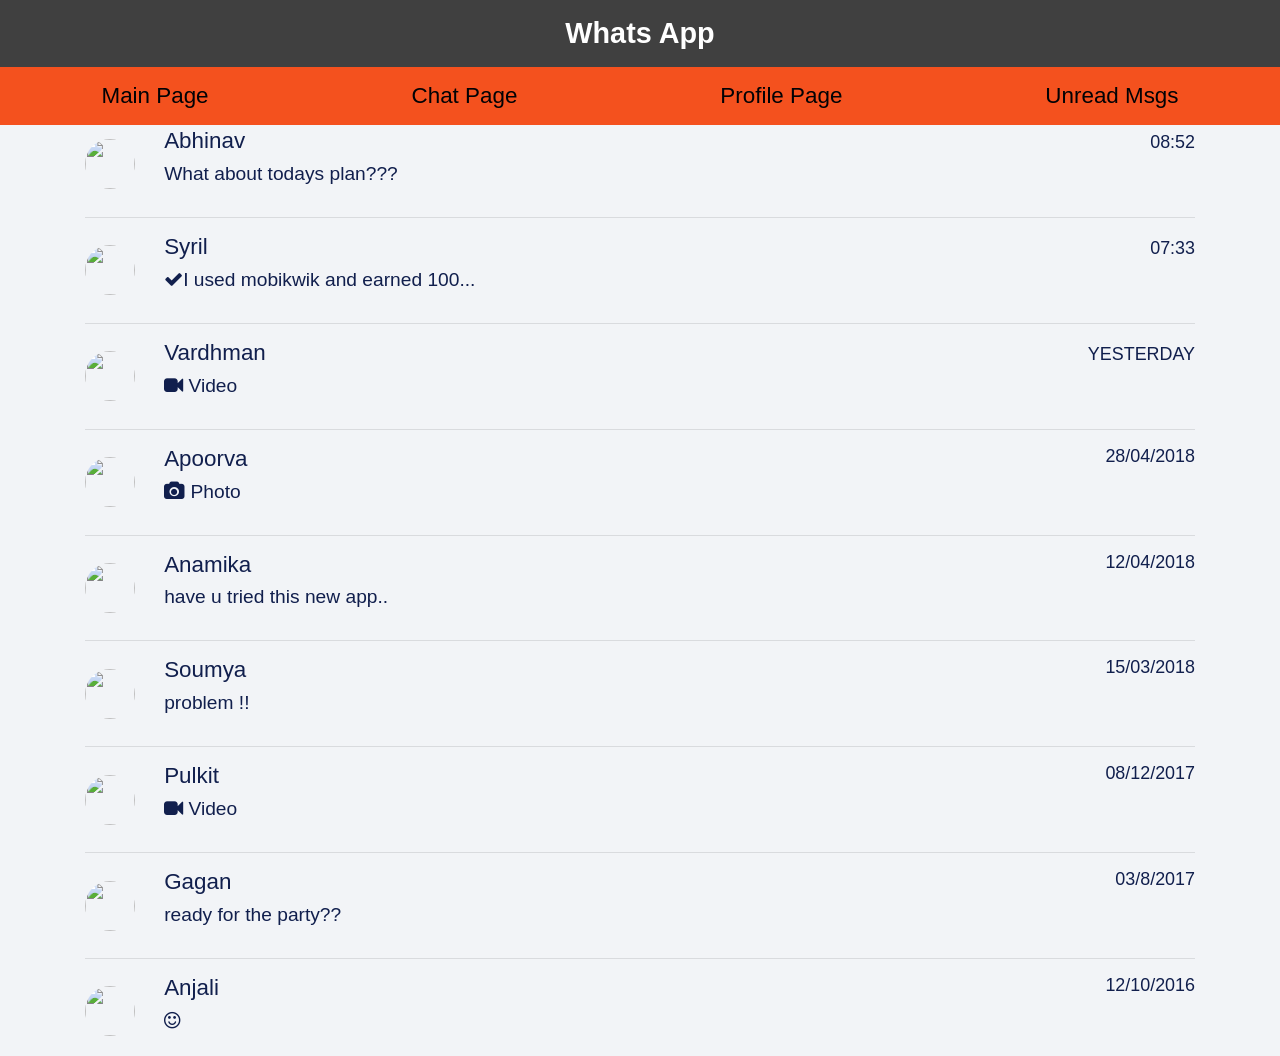
==== index.html @ 012a911b "Rename whattsapp_assign.html to index.html" ====
<!DOCTYPE html>
<html>
	<head>
		<meta name="viewport" content="width=device-width, initial-scale=1.0, user-scalable=no">
		<link rel="stylesheet" href="https://maxcdn.bootstrapcdn.com/bootstrap/4.1.0/css/bootstrap.min.css">

		<link rel="stylesheet" href="https://cdnjs.cloudflare.com/ajax/libs/font-awesome/4.7.0/css/font-awesome.min.css">
		
		<link rel="stylesheet" href="https://fonts.googleapis.com/icon?family=Material+Icons">

		<link rel="stylesheet" href="style.css">
		<title>
			Whats App
		</title>

		<style>
			html, body{
				font-size:16px;
				height:100%;
				background-color: #F2F4F7;
				line-height: normal;
			}
			
			.body{
				height:80%;
			}
			.nav{
				background-color: #f4511e;

			}
			.type{
				color:#00C9B1;
			}
			.msgs{
				background-color: #f4511e;
			}

			.nav > li > a {
				color: #020205;
			}
			
			ul > li :hover {
				text-decoration: none !important;
				background-color: white;
				color: #020205;
			}
			
			.txt-one{
				color:#111F4D;
			}

			.txt-two{
				background-color:#F2F4F7;
			}
			
			.bg{
				background-image:url("file:/E:/assign_4/icons/bg2.jpg");
			}
			
			.prfl-one{
				background-color: #fffaf0;
			}

			.prfl-two{
				background-color: #ffcc00; 
			}

		</style>

	</head>

	<body>
		<div class="my-5">
			<div class="d-none d-sm-none d-md-block nav-large fixed-top">
				
				<h1 class="container-fluid head text-white mb-0 p-3" style="text-align:center"><b>Whats App</b></h1>	
				<ul class="py-0 container-fluid nav nav-pills nav-fill d-flex justify-content-center
				 pr-0" role="tablist">
				  <li class="nav-item">
				    <a class="active text-truncate" href="#main" role="tab" data-toggle="tab"><h6 class="text-truncate mb-0 py-3">Main Page</h6></a>
				  </li>
				  <li class="nav-item">
				    <a href="#chat" role="tab" data-toggle="tab"><h5 class="text-truncate mb-0 py-3">Chat Page</h5></a>
				  </li>
				  <li class="nav-item">
				    <a href="#profile" role="tab" data-toggle="tab"><h5 class="text-truncate mb-0 py-3">Profile Page</h5></a>
				  </li>
				  <li class="nav-item">
				  	<a href="#unread" role="tab" data-toggle="tab"><h5 class="text-truncate mb-0 py-3">Unread Msgs</h5></a>
				  </li>
				</ul>
			</div>

			<div class="d-block d-sm-block d-md-none fixed-top">
				<h1 class="container-fluid head text-white mb-0 p-3" style="text-align:center"><b>Whats App</b></h1>
				<ul class="pt-0 container-fluid nav nav-pills nav-fill d-flex justify-content-center 
				 pr-0" role="tablist">
				  <li class="nav-item">
				    <a class="active text-truncate text-white" href="#main" role="tab" data-toggle="tab"><h4 class="text-truncate mb-0 py-3"><i class="fa fa-comment"></i></h4></a>
				  </li>
				  <li class="nav-item">
				    <a class="text-white" href="#chat" role="tab" data-toggle="tab"><h4 class="text-truncate mb-0 py-3"><i class="fa fa-dot-circle-o"></i></h4></a>
				  </li>
				  <li class="nav-item">
				    <a class="text-white" href="#profile" role="tab" data-toggle="tab"><h4 class="text-truncate mb-0 py-3"><i class="fa fa-user"></i></h4></a>
				  </li>
				  <li class="nav-item">
				  	<a class="text-white" href="#unread" role="tab" data-toggle="tab"><h4 class="text-truncate mb-0 py-3"><i class="fa fa-envelope"></i></h4></a>
				  </li>
				</ul>
			</div>

			<div class="tab-content pt-5">
				
				<!-- Main Page -->
				<div role="tabpanel" class="tab-pane active" id="main">
			  		<div class="container txt-one">
						<div class="row mt-3 pt-3">
							<div class="col-lg-10 col-sm-10 col-9">
								<div class="row">
									<div class="col-lg-1 col-md-2 col-sm-2 col-3 d-flex justify-content-center align-items-center">
										<img src="file:/E:/assign_4/icons/boy1.png" class="rounded-circle" width="50" height="50" alt="">
									</div>
									<div class="col-lg-11 col-md-10 col-sm-10 col-9">
										<h5 class="text-truncate">Abhinav</h5>
										<p class="text-truncate font-weight-light">What about todays plan???</p>
									</div>
								</div>
							</div>
							<div class="col-lg-2 col-sm-2 col-3 d-flex justify-content-end py-1">
								<h5 class="d-flex align-items-start"><small>08:52</small></h5>
							</div>
						</div>
						
						<hr>

						<div class="row">
							<div class="col-lg-10 col-sm-10 col-9">
								<div class="row">
									<div class="col-lg-1 col-md-2 col-sm-2 col-3 d-flex justify-content-center align-items-center">
										<img src="file:/E:/assign_4/icons/boy2.png" width="50" height="50" alt="" class="rounded-circle">
									</div>
									<div class="col-lg-11 col-md-10 col-sm-10 col-9">
										<h5 class="text-truncate">Syril</h5>
										<p class="text-truncate font-weight-light"><i class="fa fa-check"></i>I used mobikwik and earned 100...</p>
									</div>
								</div>
							</div>
							<div class="col-lg-2 col-sm-2 col-3 d-flex justify-content-end py-1">
								<h5 class="d-flex align-items-start"><small>07:33</small></h5>
							</div>
						</div>

						<hr>
						
						<div class="row">
							<div class="col-lg-10 col-sm-10 col-9">
								<div class="row">
									<div class="col-lg-1 col-md-2 col-sm-2 col-3 d-flex justify-content-center align-items-center">
										<img src="file:/E:/assign_4/icons/boy3.png" width="50" height="50" alt="" class="rounded-circle">
									</div>
									<div class="col-lg-11 col-md-10 col-sm-10 col-9">
										<h5 class="text-truncate">Vardhman</h5>
										<p class="text-truncate font-weight-light"><i class="fa fa-video-camera"></i> Video</p>
									</div>
								</div>
							</div>
							<div class="col-lg-2 col-sm-2 col-3 d-flex justify-content-end py-1">
								<h5 class="d-flex align-items-start"><small>YESTERDAY</small></h5>
							</div>
						</div>

						<hr>
						
						<div class="row">
							<div class="col-lg-10 col-sm-10 col-9">
								<div class="row">
									<div class="col-lg-1 col-md-2 col-sm-2 col-3 d-flex justify-content-center align-items-center">
										<img src="file:/E:/assign_4/icons/girl2.png" width="50" height="50" alt="" class="rounded-circle">
									</div>
									<div class="col-lg-11 col-md-10 col-sm-10 col-9">
										<h5 class="text-truncate">Apoorva</h5>
										<p class="text-truncate font-weight-light"><i class="fa fa-camera"></i> Photo</p>
									</div>
								</div>
							</div>
							<div class="col-lg-2 col-sm-2 col-3">
								<h5 class="d-flex justify-content-end align-items-start"><small>28/04/2018</small></h5>
							</div>
						</div>

						<hr>
						
						<div class="row">
							<div class="col-lg-10 col-sm-10 col-9">
								<div class="row">
									<div class="col-lg-1 col-md-2 col-sm-2 col-3 d-flex justify-content-center align-items-center">
										<img src="file:/E:/assign_4/icons/girl2.png" width="50" height="50" alt="" class="rounded-circle">
									</div>
									<div class="col-lg-11 col-md-10 col-sm-10 col-9">
										<h5 class="text-truncate">Anamika</h5>
										<p class="text-truncate font-weight-light">have u tried this new app..</p>
									</div>
								</div>
							</div>
							<div class="col-lg-2 col-sm-2 col-3">
								<h5 class="d-flex justify-content-end align-items-start"><small>12/04/2018</small></h5>
							</div>
						</div>

						<hr>
						
						<div class="row">
							<div class="col-lg-10 col-sm-10 col-9">
								<div class="row">
									<div class="col-lg-1 col-md-2 col-sm-2 col-3 d-flex justify-content-center align-items-center">
										<img src="file:/E:/assign_4/icons/girl2.png" width="50" height="50" alt="" class="rounded-circle">
									</div>
									<div class="col-lg-11 col-md-10 col-sm-10 col-9">
										<h5 class="text-truncate">Soumya</h5>
										<p class="text-truncate font-weight-light">problem !!</p>
									</div>
								</div>
							</div>
							<div class="col-lg-2 col-sm-2 col-3">
								<h5 class="d-flex justify-content-end align-items-start"><small>15/03/2018</small></h5>
							</div>
						</div>

						<hr>
						
						<div class="row">
							<div class="col-lg-10 col-sm-10 col-9">
								<div class="row">
									<div class="col-lg-1 col-md-2 col-sm-2 col-3 d-flex justify-content-center align-items-center">
										<img src="file:/E:/assign_4/icons/boy4.png" width="50" height="50" alt="" class="rounded-circle">
									</div>
									<div class="col-lg-11 col-md-10 col-sm-10 col-9">
										<h5 class="text-truncate">Pulkit</h5>
										<p class="text-truncate font-weight-light"><i class="fa fa-video-camera"></i> Video</p>
									</div>
								</div>
							</div>
							<div class="col-lg-2 col-sm-2 col-3">
								<h5 class="d-flex justify-content-end align-items-start"><small>08/12/2017</small></h5>
							</div>
						</div>

						<hr>
						
						<div class="row">
							<div class="col-lg-10 col-sm-10 col-9">
								<div class="row">
									<div class="col-lg-1 col-md-2 col-sm-2 col-3 d-flex justify-content-center align-items-center">
										<img src="file:/E:/assign_4/icons/boy2.png" width="50" height="50" alt="" class="rounded-circle">
									</div>
									<div class="col-lg-11 col-md-10 col-sm-10 col-9">
										<h5 class="text-truncate">Gagan</h5>
										<p class="text-truncate font-weight-light">ready for the party??</p>
									</div>
								</div>
							</div>
							<div class="col-lg-2 col-sm-2 col-3">
								<h5 class="d-flex justify-content-end align-items-start"><small>03/8/2017</small></h5>
							</div>
						</div>

						<hr>
						
						<div class="row">
							<div class="col-lg-10 col-sm-10 col-9">
								<div class="row pb-2">
									<div class="col-lg-1 col-md-2 col-sm-2 col-3 d-flex justify-content-center align-items-center">
										<img src="file:/E:/assign_4/icons/girl2.png" width="50" height="50" alt="" class="rounded-circle">
									</div>
									<div class="col-lg-11 col-md-10 col-sm-10 col-9">
										<h5 class="text-truncate">Anjali</h5>
										<p class="text-truncate font-weight-light"><i class="fa fa-smile-o"></i></p>
									</div>
								</div>
							</div>
							<div class="col-lg-2 col-sm-2 col-3">
								<h5 class="d-flex justify-content-end align-items-start"><small>12/10/2016</small></h5>
							</div>
						</div>
					</div>
				</div>

				<!-- Chat Page -->
			  	<div role="tabpanel" class="tab-pane fade" id="chat">
				  	<div class="container bg">
						<!-- Start of Fnd -->
						<div class="row mt-3 txt-one txt-two pt-3">
							<div class="col-lg-8 col-md-7 col-sm-5 col-6">
								<div class="row py-1">
									<div class="col-lg-2 col-md-2 col-sm-4 col-5 d-flex justify-content-center align-items-center">
										<img src="file:/E:/assign_4/icons/boy2.png" width="50" height="50" alt="">
									</div>
									<div class="col-lg-10 col-md-10 col-sm-8 col-7">
										<h4>Vimlesh</h4>
										<p class="font-weight-bold type">typing....</p>
									</div>
								</div>
							</div>
							<div class="col-lg-4 col-md-5 col-sm-7 col-6 d-flex justify-content-end py-1">
								

								<div class="dropdown">
								    <button type="button" class="btn txt-two" data-toggle="dropdown">
								      <h4 class="d-flex align-items-center"><i class="fa fa-ellipsis-v text-one"></i></h4>
								    </button>
								    <div class="dropdown-menu dropdown-menu-right">
								      <a class="dropdown-item" href="#"><p>Contact Info</p></a>
								      <a class="dropdown-item" href="#"><p>Select Messages</p></a>
								      <a class="dropdown-item" href="#"><p>Mute</p></a>
								      <a class="dropdown-item" href="#"><p>Clear Messages</p></a>
								      <a class="dropdown-item" href="#"><p>Delete Chat</p></a>
								    </div>
							  	</div>
							</div>
						</div>
						<!-- End of Fnd -->
				
						<!-- Start of Conversation -->
						<div class="body my-1 txt-one">
							<div class="row mb-1">
								<div class="col-sm-8 col-10 d-flex justify-content-start">
									<p class="bg-light rounded p-2">Hi .................</p>
								</div>
								
							</div>

							<div class="row mb-1">
								<div class="col-sm-8 col-10 d-flex justify-content-start">
									<p class="bg-light rounded p-2">how was your trip...</p>
								</div>
							</div>

							<div class="row mb-1">
								<div class="col-sm-8 col-10 d-flex justify-content-start">
									<p class="bg-light rounded p-2">Can u send a photo of some places</p>
								</div>
							</div>
							
							<!-- Start of Img -->
							<div class="row mb-1">
								<div class="col-sm-4 col-2">
							
								</div>
								<div class="col-sm-8 col-10 d-flex justify-content-end">
									<div class="p-1 bg-light rounded d-none d-lg-block">
										<img src="file:/E:/assign_4/icons/scenery.jpg" class="rounded" width="auto" height="250" alt="">	
									</div>

									<div class="p-1 bg-light rounded d-none d-sm-block d-lg-none">
										<img src="file:/E:/assign_4/icons/scenery.jpg" class="rounded" width="auto" height="200" alt="">	
									</div>

									<div class="p-1 bg-light rounded d-block d-sm-none">
										<img src="file:/E:/assign_4/icons/scenery.jpg" class="rounded" width="auto" height="150" alt="">
									</div>
								</div>
							</div>
							<!-- End of Img -->

							<div class="row mb-1">
								<div class="col-sm-4 col-2">
									
								</div>
								<div class="col-sm-8 col-10 d-flex justify-content-end">
									<p class="bg-light rounded p-2">Here's a pic taken by me</p>
								</div>
							</div>

							<div class="row mb-1">
								<div class="col-sm-8 col-10 d-flex justify-content-start">
									<p class="bg-light rounded p-2">place was too good.</p>
								</div>
							</div>

							<div class="row mb-1">
								<div class="col-sm-4 col-2">
									
								</div>
								<div class="col-sm-8 col-10 d-flex justify-content-end">
									<p class="bg-light rounded p-2">How is the pic?</p>
								</div>
							</div>

							<div class="row mb-1">
								<div class="col-sm-8 col-10 d-flex justify-content-start">
									<p class="bg-light rounded p-2">Awesome Scenery</p>
								</div>
							</div>

							<div class="row mb-1">
								<div class="col-sm-4 col-2">
									
								</div>
								<div class="col-sm-8 col-10 d-flex justify-content-end">
									<p class="bg-light rounded p-2">Yaa, guess what!! It's Kerala</p>
								</div>
							</div>		
						</div>
						<!-- End of Conversation -->

						<!-- Start of keys -->
						<div class="row txt-two pt-4">
							<div class="col-sm-1 col-2 d-flex justify-content-start align-items-center">
								 <a href="#" data-toggle="tooltip" data-placement="top" title="emojis !" class="text-dark"><h4><i class="fa fa-smile-o bg-white p-2  rounded"></i></h4></a>
							</div>

							<div class="col-sm-10 col-8">
								<form class="form-block">
								    <input type="text" class="form-control" placeholder="Type a Msg...">
								 </form>
							</div>

							<div class="col-sm-1 col-2 d-flex justify-content-end align-items-center">
								<a href="#" data-toggle="tooltip" data-placement="top" title="Mic !" class="text-dark">
									<h4 class="d-flex align-items-start"><i class="fa fa-microphone bg-white p-2 rounded"></i></h4>
								</a>
							</div>
						</div>
						<!-- End of keys -->
					</div>
			  	</div>

				<!-- Profile Page -->
			  	<div role="tabpanel" class="tab-pane fade" id="profile">
			  		<div class="container">
						<div class="row mt-3 prfl-one">
							<div class="col-lg-3 col-sm-5 col-12 p-5 d-flex justify-content-center align-items-center p-3">
								<div class="d-none d-sm-none d-md-block">
									<img src="file:/E:/assign_4/icons/mypic4.jpg" width="150" height="150" alt="">
								</div>
								<div class="d-none d-sm-block d-md-none">
									<img src="file:/E:/assign_4/icons/mypic4.jpg" width="120" height="120" alt="">
								</div>

								<div class="d-block d-sm-none p-3">
									<img src="file:/E:/assign_4/icons/mypic4.jpg" width="100" height="100" alt="">
								</div>
								
							</div>
							<div class="col-lg-9 col-sm-7 col-12 px-3 py-2 prfl-two">
								<div class="d-none d-sm-block">
									<h4 class="d-flex justify-content-start align-items-center"><span class="p-3 text-truncate">Sumit</span> <button type="button" class="btn btn-outline-secondary bg-dark rounded-circle text-white" data-toggle="tooltip" data-placement="right" title="Edit User Name"><i class="fa fa-pencil"></i></button></h4>
									
									<div class="p-2">
										<button type="button" class="btn btn-dark text-white"> 
											<i class="fa fa-camera px-2"></i> Add Profile Pic
										</button>	
									</div>
								</div>

								<div class="d-block d-sm-none">
									<h4 class="d-flex justify-content-center align-items-center"><span class="p-3 text-truncate">Sumit</span> <small> <button type="button" class="btn btn-outline-secondary bg-dark rounded-circle text-white" data-toggle="tooltip" data-placement="right" title="Edit User Name" ><i class="fa fa-pencil"></i></button> </small></h4>

									<div class="p-3 d-flex justify-content-center">
										<button type="button" class="btn btn-dark text-white"> 
											<i class="fa fa-camera px-2"></i> Add Profile Pic
										</button>	
									</div>
								</div>
							</div>
						</div>
						
						<div class="my-4 prfl-two">
							<div class="row prfl-one txt-one">
								<div class="col-lg-12 col-md-12 col-sm-12 col-12 p-3">
									<h5 class="font-weight-light">About and Phone Number :</h5>
								</div>	
							</div>
						</div>

						<div class="my-4">
							<div class="row prfl-one py-3">
								<div class="col-lg-8 col-sm-10 col-8 d-flex justify-content-start align-items-center">
									<h5 class="text-truncate">Status</h5>
								</div>
								<div class="col-lg-4 col-sm-2 col-4 d-flex justify-content-end">
									<button type="button" class="btn btn-outline-secondary bg-dark rounded-circle text-white" data-toggle="tooltip" data-placement="left" title="Edit Status"><i class="fa fa-pencil"></i></button>
								</div>
							</div>
						</div>


						<div class="my-4">
							<div class="row py-3 prfl-one">
								<div class="col-lg-8 col-sm-10 col-8 d-flex justify-content-start align-items-center">
									<h5 class="text-truncate">+919817286566</h5>
								</div>
								<div class="col-lg-4 col-sm-2 col-4 d-flex justify-content-end">
									<button type="button" class="btn btn-outline-secondary bg-dark rounded-circle text-white" data-toggle="tooltip" data-placement="left" title="Edit Mobile Num"><i class="fa fa-pencil"></i></button>
								</div>
							</div>
						</div>
					</div>
			  	</div>
				
				<!-- Unread Msgs -->
			  	<div role="tabpanel" class="tab-pane fade" id="unread">
			  		<div class="container txt-one">
						<div class="row pt-3 mt-3">
							<div class="col-lg-10 col-sm-10 col-9">
								<div class="row">
									<div class="col-lg-1 col-md-2 col-sm-2 col-3 d-flex justify-content-center align-items-center">
										<img src="file:/E:/assign_4/icons/group.jpg" width="50" height="50" alt="" class="rounded-circle">
									</div>
									<div class="col-lg-11 col-md-10 col-sm-10 col-9">
										<h5 class="text-truncate"><i class="fa fa-smile-o"></i>Sadda Adda <i class="fa fa-arrows-h"></i></h5>
										<p class="text-truncate font-weight-light"><b class="font-weight-bold">vicky : </b> lets hangout !!!</p>
									</div>
								</div>
							</div>
							<div class="col-lg-2 col-sm-2 col-3">
								<h5 class="d-flex justify-content-end"><small>17:00</small></h5>
								<p class="d-flex justify-content-end"><span class="msgs  rounded-circle p-2">25</span></p>
							</div>
						</div>

						<hr>

						<div class="row">
							<div class="col-lg-10 col-sm-10 col-9">
								<div class="row">
									<div class="col-lg-1 col-md-2 col-sm-2 col-3 d-flex justify-content-center align-items-center">
										<img src="file:/E:/assign_4/icons/boy2.png" width="50" height="50" alt="" class="rounded-circle">
									</div>
									<div class="col-lg-11 col-md-10 col-sm-10 col-9">
										<h5 class="text-truncate">vikram</h5>
										<p class="text-truncate font-weight-light">i will arrive within 2 days</p>
									</div>
								</div>
							</div>
							<div class="col-lg-2 col-sm-2 col-3">
								<h5 class="d-flex justify-content-end"><small>13:06</small></h5>
								<p class="d-flex justify-content-end"><span class="msgs  rounded-circle p-2">07</span></p>
							</div>
						</div>

						<hr>
						
						<div class="row">
							<div class="col-lg-10 col-sm-10 col-9">
								<div class="row">
									<div class="col-lg-1 col-md-2 col-sm-2 col-3 d-flex justify-content-center align-items-center">
										<img src="file:/E:/assign_4/icons/group.jpg" width="50" height="50" alt="" class="rounded-circle">
									</div>
									<div class="col-lg-11 col-md-10 col-sm-10 col-9">
										<h5 class="text-truncate">School Mates </h5>
										<p class="text-truncate font-weight-light"><small><i class="fa fa-check"></i></small> Holiday tour?!!</p>
									</div>
								</div>
							</div>
							<div class="col-lg-2 col-sm-2 col-3">
								<h5 class="d-flex justify-content-end"><small>10:45</small></h5>
								<p class="d-flex justify-content-end"><span class="msgs  rounded-circle p-2">22</span></p>
							</div>
						</div>

						<hr>
						
						<div class="row">
							<div class="col-lg-10 col-sm-10 col-9">
								<div class="row">
									<div class="col-lg-1 col-md-2 col-sm-2 col-3 d-flex justify-content-center align-items-center">
										<img src="file:/E:/assign_4/icons/boy1.png" width="50" height="50" alt="" class="rounded-circle">
									</div>
									<div class="col-lg-11 col-md-10 col-sm-10 col-9">
										<h5 class="text-truncate">Lucky</h5>
										<p class="text-truncate font-weight-light"><i class="fa fa-video-camera"></i> Video</p>
									</div>
								</div>
							</div>
							<div class="col-lg-2 col-sm-2 col-3 d-flex justify-content-end py-1">
								<h5 class="d-flex align-items-start"><small>YESTERDAY</small></h5>
							</div>
						</div>

						<hr>
						
						<div class="row">
							<div class="col-lg-10 col-sm-10 col-9">
								<div class="row">
									<div class="col-lg-1 col-md-2 col-sm-2 col-3 d-flex justify-content-center align-items-center">
										<img src="file:/E:/assign_4/icons/boy2.png" width="50" height="50" alt="" class="rounded-circle">
									</div>
									<div class="col-lg-11 col-md-10 col-sm-10 col-9">
										<h5 class="text-truncate">John</h5>
										<p class="text-truncate font-weight-light">Gd night</p>
									</div>
								</div>
							</div>
							<div class="col-lg-2 col-sm-2 col-3">
								<h5 class="d-flex justify-content-end align-items-start"><small>25/04/2018</small></h5>
							</div>
						</div>

						<hr>
						
						<div class="row">
							<div class="col-lg-10 col-sm-10 col-9">
								<div class="row">
									<div class="col-lg-1 col-md-2 col-sm-2 col-3 d-flex justify-content-center align-items-center">
										<img src="file:/E:/assign_4/icons/boy1.png" width="50" height="50" alt="" class="rounded-circle">
									</div>
									<div class="col-lg-11 col-md-10 col-sm-10 col-9">
										<h5 class="text-truncate">Krishna</h5>
										<p class="text-truncate font-weight-light">Check this out</p>
									</div>
								</div>
							</div>
							<div class="col-lg-2 col-sm-2 col-3">
								<h5 class="d-flex justify-content-end align-items-start"><small>12/04/2018</small></h5>
							</div>
						</div>

						<hr>
						
						<div class="row">
							<div class="col-lg-10 col-sm-10 col-9">
								<div class="row">
									<div class="col-lg-1 col-md-2 col-sm-2 col-3 d-flex justify-content-center align-items-center">
										<img src="file:/E:/assign_4/icons/girl2.png" width="50" height="50" alt="" class="rounded-circle">
									</div>
									<div class="col-lg-11 col-md-10 col-sm-10 col-9">
										<h5 class="text-truncate">Soumya</h5>
										<p class="text-truncate font-weight-light">problem !!</p>
									</div>
								</div>
							</div>
							<div class="col-lg-2 col-sm-2 col-3">
								<h5 class="d-flex justify-content-end align-items-start"><small>7/03/2018</small></h5>
							</div>
						</div>

						<hr>
						
						<div class="row">
							<div class="col-lg-10 col-sm-10 col-9">
								<div class="row">
									<div class="col-lg-1 col-md-2 col-sm-2 col-3 d-flex justify-content-center align-items-center">
										<img src="file:/E:/assign_4/icons/boy2.png" width="50" height="50" alt="" class="rounded-circle">
									</div>
									<div class="col-lg-11 col-md-10 col-sm-10 col-9">
										<h5 class="text-truncate">Sekhar</h5>
										<p class="text-truncate font-weight-light"><i class="fa fa-video-camera"></i> Video</p>
									</div>
								</div>
							</div>
							<div class="col-lg-2 col-sm-2 col-3">
								<h5 class="d-flex justify-content-end align-items-start"><small>03/12/2017</small></h5>
							</div>
						</div>

						<hr>
						
						<div class="row">
							<div class="col-lg-10 col-sm-10 col-9">
								<div class="row">
									<div class="col-lg-1 col-md-2 col-sm-2 col-3 d-flex justify-content-center align-items-center">
										<img src="file:/E:/assign_4/icons/boy1.png" width="50" height="50" alt="" class="rounded-circle">
									</div>
									<div class="col-lg-11 col-md-10 col-sm-10 col-9">
										<h5 class="text-truncate">Rocky</h5>
										<p class="text-truncate font-weight-light">Got the tkts ??</p>
									</div>
								</div>
							</div>
							<div class="col-lg-2 col-sm-2 col-3">
								<h5 class="d-flex justify-content-end align-items-start"><small>06/5/2017</small></h5>
							</div>
						</div>

						<hr>
						
						<div class="row">
							<div class="col-lg-10 col-sm-10 col-9">
								<div class="row pb-2">
									<div class="col-lg-1 col-md-2 col-sm-2 col-3 d-flex justify-content-center align-items-center">
										<img src="file:/E:/assign_4/icons/girl2.png" width="50" height="50" alt="" class="rounded-circle">
									</div>
									<div class="col-lg-11 col-md-10 col-sm-10 col-9">
										<h5 class="text-truncate">Priya</h5>
										<p class="text-truncate font-weight-light"><i class="fa fa-smile-o"></i></p>
									</div>
								</div>
							</div>
							<div class="col-lg-2 col-sm-2 col-3">
								<h5 class="d-flex justify-content-end align-items-start"><small>01/10/2016</small></h5>
							</div>
						</div>
					</div>
			  	</div>
			</div>
		</div>

		<script src="https://ajax.googleapis.com/ajax/libs/jquery/3.3.1/jquery.min.js"></script>
  		<script src="https://cdnjs.cloudflare.com/ajax/libs/popper.js/1.14.0/umd/popper.min.js"></script>
  		<script src="https://maxcdn.bootstrapcdn.com/bootstrap/4.1.0/js/bootstrap.min.js"></script>

  		<script>
			$(function () {
  				$('[data-toggle="tooltip"]').tooltip()
			})
		</script>
	</body>
</html>
---- style.css ----
/*// Extra Large Devices*/
@media screen and (min-width:1200px){
	.head{
		font-size:1.8em;
		background-color: #404040;
	}
	p{
		font-size:1.2em;
	}
	h1,h2,h3,h4,h5,h6{
		font-size:1.4em;
	}
	
}

/*Large Devices*/
@media screen and (min-width:992px) and (max-width:1199px){
	.head{
		font-size:1.6em;
		background-color: #404040;
	}
	p{
		font-size:1em;
	}
	h1,h2,h3,h4,h5,h6{
		font-size:1.3em;
	}
	
}

/*Medium Devices*/
@media screen and (min-width:768px) and (max-width:991px){
	.head{
		font-size:1.6em;
		background-color: #404040;
	}
	p{
		font-size:1em;
	}
	h1,h2,h3,h4,h5,h6{
		font-size:1.3em;
	}
	
}

/*Small Devices*/
@media screen and (min-width:576px) and (max-width:767px){
	.head{
		font-size:1.4em;
		background-color: #404040;
	}
	p{
		font-size:0.9em;
	}
	h1,h2,h3,h4,h5,h6{
		font-size:1.2em;
	}
	
}

/*Mobile Devices*/
@media screen and (max-width:575px){
	.head{
		font-size:1.4em;
		background-color: #404040;
	}
	p{
		font-size:0.9em;
	}
	h1,h2,h3,h4,h5,h6{
		font-size:1.2em;
	}

}
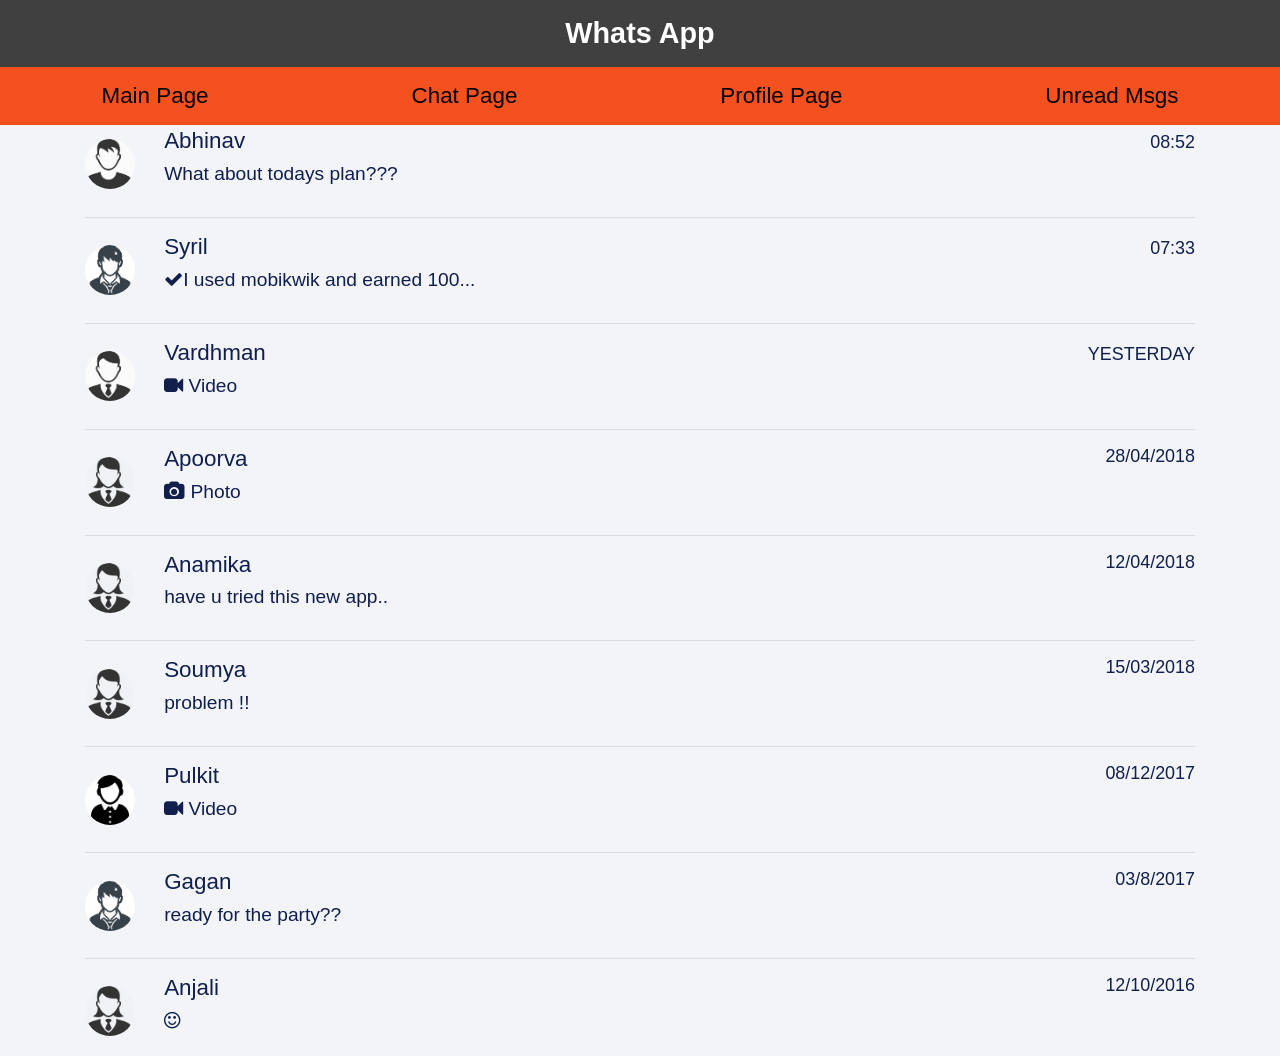
==== commit c5d2f37a: "Update index.html" ====
--- a/index.html
+++ b/index.html
@@ -54,7 +54,7 @@
 			}
 			
 			.bg{
-				background-image:url("file:/E:/assign_4/icons/bg2.jpg");
+				background-image:url("icons/bg2.jpg");
 			}
 			
 			.prfl-one{
@@ -119,7 +119,7 @@
 							<div class="col-lg-10 col-sm-10 col-9">
 								<div class="row">
 									<div class="col-lg-1 col-md-2 col-sm-2 col-3 d-flex justify-content-center align-items-center">
-										<img src="file:/E:/assign_4/icons/boy1.png" class="rounded-circle" width="50" height="50" alt="">
+										<img src="icons/boy1.png" class="rounded-circle" width="50" height="50" alt="">
 									</div>
 									<div class="col-lg-11 col-md-10 col-sm-10 col-9">
 										<h5 class="text-truncate">Abhinav</h5>
@@ -138,7 +138,7 @@
 							<div class="col-lg-10 col-sm-10 col-9">
 								<div class="row">
 									<div class="col-lg-1 col-md-2 col-sm-2 col-3 d-flex justify-content-center align-items-center">
-										<img src="file:/E:/assign_4/icons/boy2.png" width="50" height="50" alt="" class="rounded-circle">
+										<img src="icons/boy2.png" width="50" height="50" alt="" class="rounded-circle">
 									</div>
 									<div class="col-lg-11 col-md-10 col-sm-10 col-9">
 										<h5 class="text-truncate">Syril</h5>
@@ -157,7 +157,7 @@
 							<div class="col-lg-10 col-sm-10 col-9">
 								<div class="row">
 									<div class="col-lg-1 col-md-2 col-sm-2 col-3 d-flex justify-content-center align-items-center">
-										<img src="file:/E:/assign_4/icons/boy3.png" width="50" height="50" alt="" class="rounded-circle">
+										<img src="icons/boy3.png" width="50" height="50" alt="" class="rounded-circle">
 									</div>
 									<div class="col-lg-11 col-md-10 col-sm-10 col-9">
 										<h5 class="text-truncate">Vardhman</h5>
@@ -176,7 +176,7 @@
 							<div class="col-lg-10 col-sm-10 col-9">
 								<div class="row">
 									<div class="col-lg-1 col-md-2 col-sm-2 col-3 d-flex justify-content-center align-items-center">
-										<img src="file:/E:/assign_4/icons/girl2.png" width="50" height="50" alt="" class="rounded-circle">
+										<img src="icons/girl2.png" width="50" height="50" alt="" class="rounded-circle">
 									</div>
 									<div class="col-lg-11 col-md-10 col-sm-10 col-9">
 										<h5 class="text-truncate">Apoorva</h5>
@@ -195,7 +195,7 @@
 							<div class="col-lg-10 col-sm-10 col-9">
 								<div class="row">
 									<div class="col-lg-1 col-md-2 col-sm-2 col-3 d-flex justify-content-center align-items-center">
-										<img src="file:/E:/assign_4/icons/girl2.png" width="50" height="50" alt="" class="rounded-circle">
+										<img src="icons/girl2.png" width="50" height="50" alt="" class="rounded-circle">
 									</div>
 									<div class="col-lg-11 col-md-10 col-sm-10 col-9">
 										<h5 class="text-truncate">Anamika</h5>
@@ -214,7 +214,7 @@
 							<div class="col-lg-10 col-sm-10 col-9">
 								<div class="row">
 									<div class="col-lg-1 col-md-2 col-sm-2 col-3 d-flex justify-content-center align-items-center">
-										<img src="file:/E:/assign_4/icons/girl2.png" width="50" height="50" alt="" class="rounded-circle">
+										<img src="icons/girl2.png" width="50" height="50" alt="" class="rounded-circle">
 									</div>
 									<div class="col-lg-11 col-md-10 col-sm-10 col-9">
 										<h5 class="text-truncate">Soumya</h5>
@@ -233,7 +233,7 @@
 							<div class="col-lg-10 col-sm-10 col-9">
 								<div class="row">
 									<div class="col-lg-1 col-md-2 col-sm-2 col-3 d-flex justify-content-center align-items-center">
-										<img src="file:/E:/assign_4/icons/boy4.png" width="50" height="50" alt="" class="rounded-circle">
+										<img src="icons/boy4.png" width="50" height="50" alt="" class="rounded-circle">
 									</div>
 									<div class="col-lg-11 col-md-10 col-sm-10 col-9">
 										<h5 class="text-truncate">Pulkit</h5>
@@ -252,7 +252,7 @@
 							<div class="col-lg-10 col-sm-10 col-9">
 								<div class="row">
 									<div class="col-lg-1 col-md-2 col-sm-2 col-3 d-flex justify-content-center align-items-center">
-										<img src="file:/E:/assign_4/icons/boy2.png" width="50" height="50" alt="" class="rounded-circle">
+										<img src="icons/boy2.png" width="50" height="50" alt="" class="rounded-circle">
 									</div>
 									<div class="col-lg-11 col-md-10 col-sm-10 col-9">
 										<h5 class="text-truncate">Gagan</h5>
@@ -271,7 +271,7 @@
 							<div class="col-lg-10 col-sm-10 col-9">
 								<div class="row pb-2">
 									<div class="col-lg-1 col-md-2 col-sm-2 col-3 d-flex justify-content-center align-items-center">
-										<img src="file:/E:/assign_4/icons/girl2.png" width="50" height="50" alt="" class="rounded-circle">
+										<img src="icons/girl2.png" width="50" height="50" alt="" class="rounded-circle">
 									</div>
 									<div class="col-lg-11 col-md-10 col-sm-10 col-9">
 										<h5 class="text-truncate">Anjali</h5>
@@ -294,7 +294,7 @@
 							<div class="col-lg-8 col-md-7 col-sm-5 col-6">
 								<div class="row py-1">
 									<div class="col-lg-2 col-md-2 col-sm-4 col-5 d-flex justify-content-center align-items-center">
-										<img src="file:/E:/assign_4/icons/boy2.png" width="50" height="50" alt="">
+										<img src="icons/boy2.png" width="50" height="50" alt="">
 									</div>
 									<div class="col-lg-10 col-md-10 col-sm-8 col-7">
 										<h4>Vimlesh</h4>
@@ -349,15 +349,15 @@
 								</div>
 								<div class="col-sm-8 col-10 d-flex justify-content-end">
 									<div class="p-1 bg-light rounded d-none d-lg-block">
-										<img src="file:/E:/assign_4/icons/scenery.jpg" class="rounded" width="auto" height="250" alt="">	
+										<img src="icons/scenery.jpg" class="rounded" width="auto" height="250" alt="">	
 									</div>
 
 									<div class="p-1 bg-light rounded d-none d-sm-block d-lg-none">
-										<img src="file:/E:/assign_4/icons/scenery.jpg" class="rounded" width="auto" height="200" alt="">	
+										<img src="icons/scenery.jpg" class="rounded" width="auto" height="200" alt="">	
 									</div>
 
 									<div class="p-1 bg-light rounded d-block d-sm-none">
-										<img src="file:/E:/assign_4/icons/scenery.jpg" class="rounded" width="auto" height="150" alt="">
+										<img src="icons/scenery.jpg" class="rounded" width="auto" height="150" alt="">
 									</div>
 								</div>
 							</div>
@@ -432,14 +432,14 @@
 						<div class="row mt-3 prfl-one">
 							<div class="col-lg-3 col-sm-5 col-12 p-5 d-flex justify-content-center align-items-center p-3">
 								<div class="d-none d-sm-none d-md-block">
-									<img src="file:/E:/assign_4/icons/mypic4.jpg" width="150" height="150" alt="">
+									<img src="icons/mypic4.jpg" width="150" height="150" alt="">
 								</div>
 								<div class="d-none d-sm-block d-md-none">
-									<img src="file:/E:/assign_4/icons/mypic4.jpg" width="120" height="120" alt="">
+									<img src="icons/mypic4.jpg" width="120" height="120" alt="">
 								</div>
 
 								<div class="d-block d-sm-none p-3">
-									<img src="file:/E:/assign_4/icons/mypic4.jpg" width="100" height="100" alt="">
+									<img src="icons/mypic4.jpg" width="100" height="100" alt="">
 								</div>
 								
 							</div>
@@ -506,7 +506,7 @@
 							<div class="col-lg-10 col-sm-10 col-9">
 								<div class="row">
 									<div class="col-lg-1 col-md-2 col-sm-2 col-3 d-flex justify-content-center align-items-center">
-										<img src="file:/E:/assign_4/icons/group.jpg" width="50" height="50" alt="" class="rounded-circle">
+										<img src="icons/group.jpg" width="50" height="50" alt="" class="rounded-circle">
 									</div>
 									<div class="col-lg-11 col-md-10 col-sm-10 col-9">
 										<h5 class="text-truncate"><i class="fa fa-smile-o"></i>Sadda Adda <i class="fa fa-arrows-h"></i></h5>
@@ -526,7 +526,7 @@
 							<div class="col-lg-10 col-sm-10 col-9">
 								<div class="row">
 									<div class="col-lg-1 col-md-2 col-sm-2 col-3 d-flex justify-content-center align-items-center">
-										<img src="file:/E:/assign_4/icons/boy2.png" width="50" height="50" alt="" class="rounded-circle">
+										<img src="icons/boy2.png" width="50" height="50" alt="" class="rounded-circle">
 									</div>
 									<div class="col-lg-11 col-md-10 col-sm-10 col-9">
 										<h5 class="text-truncate">vikram</h5>
@@ -546,7 +546,7 @@
 							<div class="col-lg-10 col-sm-10 col-9">
 								<div class="row">
 									<div class="col-lg-1 col-md-2 col-sm-2 col-3 d-flex justify-content-center align-items-center">
-										<img src="file:/E:/assign_4/icons/group.jpg" width="50" height="50" alt="" class="rounded-circle">
+										<img src="my-sec-page/icons/group.jpg" width="50" height="50" alt="" class="rounded-circle">
 									</div>
 									<div class="col-lg-11 col-md-10 col-sm-10 col-9">
 										<h5 class="text-truncate">School Mates </h5>
@@ -566,7 +566,7 @@
 							<div class="col-lg-10 col-sm-10 col-9">
 								<div class="row">
 									<div class="col-lg-1 col-md-2 col-sm-2 col-3 d-flex justify-content-center align-items-center">
-										<img src="file:/E:/assign_4/icons/boy1.png" width="50" height="50" alt="" class="rounded-circle">
+										<img src="icons/boy1.png" width="50" height="50" alt="" class="rounded-circle">
 									</div>
 									<div class="col-lg-11 col-md-10 col-sm-10 col-9">
 										<h5 class="text-truncate">Lucky</h5>
@@ -585,8 +585,9 @@
 							<div class="col-lg-10 col-sm-10 col-9">
 								<div class="row">
 									<div class="col-lg-1 col-md-2 col-sm-2 col-3 d-flex justify-content-center align-items-center">
-										<img src="file:/E:/assign_4/icons/boy2.png" width="50" height="50" alt="" class="rounded-circle">
-									</div>
+										<img src="icons/boy2.png" width="50" height="50" alt="" class="rounded-circle">
+										
+								</div>
 									<div class="col-lg-11 col-md-10 col-sm-10 col-9">
 										<h5 class="text-truncate">John</h5>
 										<p class="text-truncate font-weight-light">Gd night</p>
@@ -604,7 +605,7 @@
 							<div class="col-lg-10 col-sm-10 col-9">
 								<div class="row">
 									<div class="col-lg-1 col-md-2 col-sm-2 col-3 d-flex justify-content-center align-items-center">
-										<img src="file:/E:/assign_4/icons/boy1.png" width="50" height="50" alt="" class="rounded-circle">
+										<img src="icons/boy3.png" width="50" height="50" alt="" class="rounded-circle">
 									</div>
 									<div class="col-lg-11 col-md-10 col-sm-10 col-9">
 										<h5 class="text-truncate">Krishna</h5>
@@ -623,7 +624,7 @@
 							<div class="col-lg-10 col-sm-10 col-9">
 								<div class="row">
 									<div class="col-lg-1 col-md-2 col-sm-2 col-3 d-flex justify-content-center align-items-center">
-										<img src="file:/E:/assign_4/icons/girl2.png" width="50" height="50" alt="" class="rounded-circle">
+										<img src="icons/girl2.png" width="50" height="50" alt="" class="rounded-circle">
 									</div>
 									<div class="col-lg-11 col-md-10 col-sm-10 col-9">
 										<h5 class="text-truncate">Soumya</h5>
@@ -642,7 +643,7 @@
 							<div class="col-lg-10 col-sm-10 col-9">
 								<div class="row">
 									<div class="col-lg-1 col-md-2 col-sm-2 col-3 d-flex justify-content-center align-items-center">
-										<img src="file:/E:/assign_4/icons/boy2.png" width="50" height="50" alt="" class="rounded-circle">
+										<img src="icons/boy2.png" width="50" height="50" alt="" class="rounded-circle">
 									</div>
 									<div class="col-lg-11 col-md-10 col-sm-10 col-9">
 										<h5 class="text-truncate">Sekhar</h5>
@@ -661,7 +662,7 @@
 							<div class="col-lg-10 col-sm-10 col-9">
 								<div class="row">
 									<div class="col-lg-1 col-md-2 col-sm-2 col-3 d-flex justify-content-center align-items-center">
-										<img src="file:/E:/assign_4/icons/boy1.png" width="50" height="50" alt="" class="rounded-circle">
+										<img src="icons/boy1.png" width="50" height="50" alt="" class="rounded-circle">
 									</div>
 									<div class="col-lg-11 col-md-10 col-sm-10 col-9">
 										<h5 class="text-truncate">Rocky</h5>
@@ -680,7 +681,7 @@
 							<div class="col-lg-10 col-sm-10 col-9">
 								<div class="row pb-2">
 									<div class="col-lg-1 col-md-2 col-sm-2 col-3 d-flex justify-content-center align-items-center">
-										<img src="file:/E:/assign_4/icons/girl2.png" width="50" height="50" alt="" class="rounded-circle">
+										<img src="icons/girl2.png" width="50" height="50" alt="" class="rounded-circle">
 									</div>
 									<div class="col-lg-11 col-md-10 col-sm-10 col-9">
 										<h5 class="text-truncate">Priya</h5>
